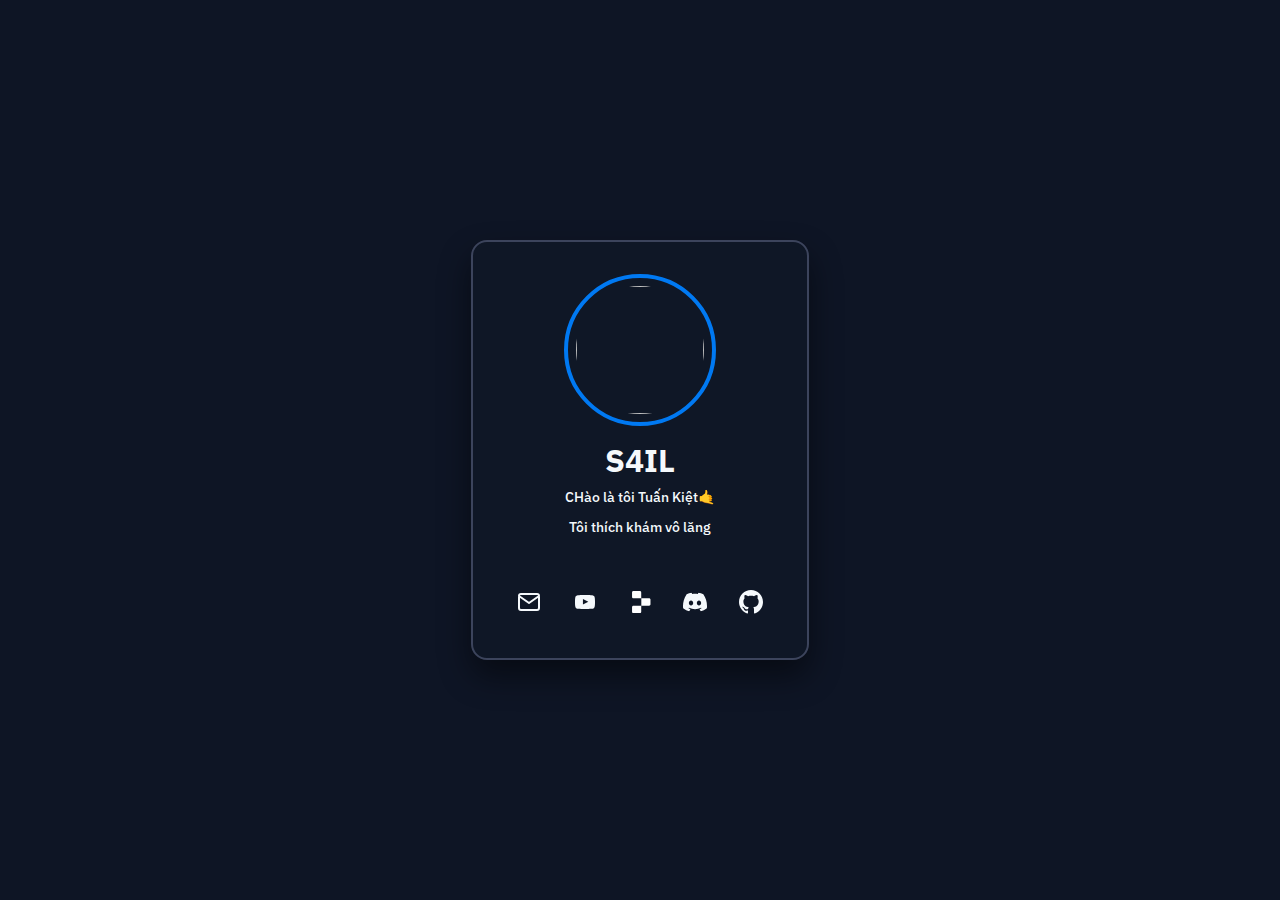
==== index.html @ efc8cc6d "first commit" ====
<!DOCTYPE html>
<html>
<head>
  <meta charset="utf-8">
  <meta name="viewport" content="width=device-width, initial-scale=1.0">
  <meta property="og:title" content="Tuấn Kiệt là một bác sĩ vô lăng"> <!-- CAN EDIT -->
  <meta property="og:image" content="/images/round-logo.png"> <!-- CAN EDIT -->
  <meta property="og:description" content="Chào, đây là web của bác sĩ Tuấn Kiệt, it is I:]"> <!-- CAN EDIT -->
  <meta name="theme-color" content="#0079F2"> <!-- CAN EDIT (use same value as the --button-primary-default variable in style.css) -->

  <meta name="description" content="Chào, đây là web của bác sĩ Tuấn Kiệt, it is I:]">
  
  <title>Tuấn Kiệt là bác sĩ vô lăng!</title>
  <link rel="shortcut icon" href="/images/round-logo.png">
  <link href="style.css" rel="stylesheet" type="text/css" />
</head>

<body>
  <div class="card">
    <div class="top">
      <div class="logo-wrapper">
        <img src="/images/round-logo.png"> <!-- CAN EDIT -->
      </div>
  
      <div class="text">
        <!-- CAN EDIT -->
        <h1>S4IL</h1>
        
        <!-- CAN EDIT -->
        <p>CHào là tôi Tuấn Kiệt🤙</p>
        <p>Tôi thích khám vô lăng<p>
      </div>
    </div>

    <!-- CAN EDIT -->
    <div class="socials">
      <a href="mailto:s4il.is.a.dev@gmail.com"> <!-- link to mail -->
        <button class="icon">
          <svg xmlns="http://www.w3.org/2000/svg" width="24" height="24" viewBox="0 0 24 24" fill="none">
<path d="M22 6C22 4.9 21.1 4 20 4H4C2.9 4 2 4.9 2 6M22 6V18C22 19.1 21.1 20 20 20H4C2.9 20 2 19.1 2 18V6M22 6L12 13L2 6" stroke="var(--text-color)" stroke-width="2" stroke-linecap="round" stroke-linejoin="round"/>
</svg>
        </button>
      </a>

      <a href="https://www.youtube.com/@-How-To-Tutorials-" target="_blank"> <!-- link to youtube -->
        <button class="icon">
        <svg xmlns="http://www.w3.org/2000/svg" width="24" height="24" viewBox="0 0 24 24" fill="none">
<path d="M21.8008 7.99951C21.8008 7.99951 21.6055 6.62061 21.0039 6.01514C20.2422 5.21826 19.3906 5.21436 19 5.16748C16.2031 4.96436 12.0039 4.96436 12.0039 4.96436H11.9961C11.9961 4.96436 7.79687 4.96436 5 5.16748C4.60938 5.21436 3.75781 5.21826 2.99609 6.01514C2.39453 6.62061 2.20312 7.99951 2.20312 7.99951C2.20312 7.99951 2 9.62061 2 11.2378V12.7534C2 14.3706 2.19922 15.9917 2.19922 15.9917C2.19922 15.9917 2.39453 17.3706 2.99219 17.9761C3.75391 18.773 4.75391 18.7456 5.19922 18.8315C6.80078 18.9839 12 19.0308 12 19.0308C12 19.0308 16.2031 19.023 19 18.8237C19.3906 18.7769 20.2422 18.773 21.0039 17.9761C21.6055 17.3706 21.8008 15.9917 21.8008 15.9917C21.8008 15.9917 22 14.3745 22 12.7534V11.2378C22 9.62061 21.8008 7.99951 21.8008 7.99951ZM9.93359 14.5933V8.97217L15.3359 11.7925L9.93359 14.5933Z" fill="var(--text-color)"/>
</svg>
        </button>
      </a>

      <a href="https://replit.com/@S4IL" target="_blank"> <!-- link to replit -->
        <button class="icon">
        <svg version="1.1" xmlns="http://www.w3.org/2000/svg" xmlns:xlink="http://www.w3.org/1999/xlink" width="21.49897" height="22.02491" viewBox="0,0,21.49897,22.02491"><g transform="translate(-229.00052,-168.98755)"><g data-paper-data="{&quot;isPaintingLayer&quot;:true}" fill-rule="nonzero" stroke="none" stroke-linecap="butt" stroke-linejoin="miter" stroke-miterlimit="10" stroke-dasharray="" stroke-dashoffset="0" style="mix-blend-mode: normal"><path d="M232.05251,170.3641c0,-0.76025 0.6163,-1.37655 1.37655,-1.37655h6.42393c0.76023,0 1.37655,0.6163 1.37655,1.37655v5.96508h-7.80049c-0.76025,0 -1.37655,-0.61633 -1.37655,-1.37655z" fill="#ffffff" stroke-width="1"/><path d="M241.32244,176.32917h7.80049c0.76023,0 1.37655,0.61633 1.37655,1.37655v4.58852c0,0.76023 -0.61633,1.37655 -1.37655,1.37655h-7.80049z" fill="#ffffff" stroke-width="1"/><path d="M232.05251,185.04737c0,-0.76023 0.6163,-1.37655 1.37655,-1.37655h7.80049v5.96508c0,0.76023 -0.61633,1.37655 -1.37655,1.37655h-6.42393c-0.76025,0 -1.37655,-0.61633 -1.37655,-1.37655z" fill="#ffffff" stroke-width="1"/><path d="M229.00052,181.36444v-1.45107h1.11621v1.45107z" fill="none" stroke-width="0"/></g></g></svg>
        </button>
      </a>

      <a href="https://discord.gg/xHFW9dejD5" target="_blank"> <!-- link to discord -->
        <button class="icon">
        <svg xmlns="http://www.w3.org/2000/svg" width="24" height="20" viewBox="0 0 24 20" fill="none">
<g clip-path="url(#clip0_2_1995)">
<path d="M20.317 2.19206C18.7873 1.47476 17.147 0.946284 15.4319 0.643604C15.4007 0.637762 15.3695 0.652361 15.3534 0.681558C15.1424 1.06502 14.9087 1.56527 14.7451 1.95847C12.9004 1.67623 11.0652 1.67623 9.25832 1.95847C9.09465 1.55653 8.85248 1.06502 8.64057 0.681558C8.62448 0.653335 8.59328 0.638736 8.56205 0.643604C6.84791 0.945317 5.20756 1.47379 3.67694 2.19206C3.66368 2.1979 3.65233 2.20764 3.64479 2.22029C0.533392 6.97077 -0.31895 11.6045 0.0991801 16.1808C0.101072 16.2031 0.11337 16.2246 0.130398 16.2382C2.18321 17.7788 4.17171 18.7142 6.12328 19.3341C6.15451 19.3438 6.18761 19.3322 6.20748 19.3059C6.66913 18.6616 7.08064 17.9823 7.43348 17.2679C7.4543 17.226 7.43442 17.1764 7.39186 17.1598C6.73913 16.9068 6.1176 16.5983 5.51973 16.2479C5.47244 16.2197 5.46865 16.1506 5.51216 16.1175C5.63797 16.0211 5.76382 15.9209 5.88395 15.8197C5.90569 15.8012 5.93598 15.7973 5.96153 15.8089C9.88928 17.6416 14.1415 17.6416 18.023 15.8089C18.0485 15.7963 18.0788 15.8002 18.1015 15.8187C18.2216 15.9199 18.3475 16.0211 18.4742 16.1175C18.5177 16.1506 18.5149 16.2197 18.4676 16.2479C17.8697 16.6051 17.2482 16.9068 16.5945 17.1589C16.552 17.1754 16.533 17.226 16.5538 17.2679C16.9143 17.9813 17.3258 18.6606 17.7789 19.3049C17.7978 19.3322 17.8319 19.3438 17.8631 19.3341C19.8241 18.7142 21.8126 17.7788 23.8654 16.2382C23.8834 16.2246 23.8948 16.2041 23.8967 16.1817C24.3971 10.8911 23.0585 6.29534 20.3482 2.22125C20.3416 2.20764 20.3303 2.1979 20.317 2.19206ZM8.02002 13.3943C6.8375 13.3943 5.86313 12.2848 5.86313 10.9222C5.86313 9.55964 6.8186 8.45014 8.02002 8.45014C9.23087 8.45014 10.1958 9.56938 10.1769 10.9222C10.1769 12.2848 9.22141 13.3943 8.02002 13.3943ZM15.9947 13.3943C14.8123 13.3943 13.8379 12.2848 13.8379 10.9222C13.8379 9.55964 14.7933 8.45014 15.9947 8.45014C17.2056 8.45014 18.1705 9.56938 18.1516 10.9222C18.1516 12.2848 17.2056 13.3943 15.9947 13.3943Z" fill="var(--text-color)"/>
</g>
<defs>
<clipPath id="clip0_2_1995">
<rect width="24" height="19" fill="white" transform="translate(0 0.5)"/>
</clipPath>
</defs>
</svg>
        </button>
      </a>

      <a href="https://github.com/S4IL21" target="_blank"> <!-- link to github -->
        <button class="icon">
         <svg preserveAspectRatio="xMidYMin" width="24" height="24" viewBox="0 0 24 24" fill="var(--text-color)" aria-hidden="true" class="css-1b8e0pq" style="vertical-align: middle;"><path fill-rule="evenodd" clip-rule="evenodd" d="M12 0C5.37 0 0 5.37 0 12C0 17.31 3.435 21.795 8.205 23.385C8.805 23.49 9.03 23.13 9.03 22.815C9.03 22.53 9.015 21.585 9.015 20.58C6 21.135 5.22 19.845 4.98 19.17C4.845 18.825 4.26 17.76 3.75 17.475C3.33 17.25 2.73 16.695 3.735 16.68C4.68 16.665 5.355 17.55 5.58 17.91C6.66 19.725 8.385 19.215 9.075 18.9C9.18 18.12 9.495 17.595 9.84 17.295C7.17 16.995 4.38 15.96 4.38 11.37C4.38 10.065 4.845 8.985 5.61 8.145C5.49 7.845 5.07 6.615 5.73 4.965C5.73 4.965 6.735 4.65 9.03 6.195C9.99 5.925 11.01 5.79 12.03 5.79C13.05 5.79 14.07 5.925 15.03 6.195C17.325 4.635 18.33 4.965 18.33 4.965C18.99 6.615 18.57 7.845 18.45 8.145C19.215 8.985 19.68 10.05 19.68 11.37C19.68 15.975 16.875 16.995 14.205 17.295C14.64 17.67 15.015 18.39 15.015 19.515C15.015 21.12 15 22.41 15 22.815C15 23.13 15.225 23.505 15.825 23.385C18.2072 22.5808 20.2773 21.0498 21.7438 19.0074C23.2103 16.9651 23.9994 14.5143 24 12C24 5.37 18.63 0 12 0Z"></path></svg>
        </button>
      </a>
    </div>

    <!-- CAN EDIT -->
    <!-- <div class="buttons">
      <a href="/creations/"> 
        <button class="primary">My Creations</button>
      </a>

      <a href="/socials/">
        <button>My Socials</button>
      </a>
      
      <a href="/more/">
        <button>More...</button>
      </a>
    </div>       
  </div> -->

  <script src="script.js"></script>
</body>
</html>
---- style.css ----
@import url('https://fonts.googleapis.com/css2?family=IBM+Plex+Sans:wght@500&display=swap');

/* CAN EDIT */
:root {
  /* background color of the page (only shows up if you don't use a background image */
  --page-background: #0E1525;

  /* styles related to the card */
  --card-background: #0F1726;
  --card-outline: #3C445C;
  --card-shadow: 0px 16px 32px rgba(2, 2, 3, 0.48);
  --card-shadow-hover: 0px 16px 32px rgba(2, 2, 3, 0.64);
  
  /* styles related to text */
  /* font family of text you can go to https://fonts.google.com/ to import a different font if you want */ 
  --font-family: 'IBM Plex Sans', sans-serif;
  --text-color: #F5F9FC;

  /* styles related to buttons */
  --button-primary-default: #0079F2;
  --button-primary-hover: #0053A6;
  --button-primary-active: #004182;
  
  --button-secondary-default: #2B3245;
  --button-secondary-hover: #3C445C;
  --button-secondary-active: #4E5569;
}

* {
  margin: 0;
  padding: 0;
}
  
html, body {
  width: 100%;
  height: 100%;
  background-color: var(--page-background);
  background-image: url("backgroundImage.png");
  background-size: cover;
  background-repeat: no-repeat;
  font-family: var(--font-family);
  font-weight: 500;
  color: var(--text-color);
  display: flex;
  justify-content: center;
  align-items: center;
}

h1 {
  font-size: 32px;
  line-height: 36px;
  text-align: center;
}

p {
  font-size: 14px;
  line-height: 22px;
  text-align: center;
}

a {
  text-decoration: none;   
}

.card {
  background: var(--card-background);
  border: 2px solid var(--card-outline);
  border-radius: 16px;
  box-shadow: var(--card-shadow);
  display: flex;
  flex-direction: column;
  align-items: center;
  justify-content: center;
  gap: 32px;
  padding: 32px;
  transition: transform 0.3s cubic-bezier(0.175, 0.885, 0.32, 1.275); 
  max-width: 400px;
}

.card:hover {
  transform: scale(1.05);
  box-shadow: var(--card-shadow-hover);
}

.card .top {
  display: flex;
  flex-direction: column;
  align-items: center;
  justify-content: center;
  gap: 16px;
}

.card .top .logo-wrapper {
  display: flex;
  justify-content: center;
  align-items: center;
  padding: 8px;
  border-radius: 50%;
  border: 4px solid var(--button-primary-default);
}

.card .top .logo-wrapper img {
  width: 128px;
  height: 128px;
  border-radius: 50%;
}

.card .top .text {
  display: flex;
  flex-direction: column;
  gap: 8px;
  align-items: center;
}

.card .top .text h4 {
  max-width: 352px;
}

.card .socials {
  display: flex;
  gap: 8px;
  align-items: center;
  flex-wrap: wrap;
  justify-content: center;
}

.card .buttons {
  display: flex;
  flex-direction: column;
  gap: 16px;
  width: 100%;
}

.card button {
  background: var(--button-secondary-default);
  color: var(--text-color);
  font-family: var(--font-family);
  border: none;
  border-radius: 20px;
  padding: 12px;
  font-size: 16px;
  line-height: 16px;
  font-weight: 500;
  cursor: pointer;
  width: 100%;
  display: flex;
  justify-content: center;
  align-items: center;
  transition: 120ms ease-out;
}
.card button.icon {
  background: transparent;
  border-radius: 50%;
  width: auto;
}

.card button.primary {
  background: var(--button-primary-default);
}

.card button:hover {
  background: var(--button-secondary-hover);
}

.card button.primary:hover {
  background: var(--button-primary-hover);
}

.card button:active {
  background: var(--button-secondary-active);
}

.card button.primary:active {
  background: var(--button-primary-active);
}


@media only screen and (max-height: 700px) {
  .card {
    transform: scale(0.8);
  }

  .card:hover {
    transform: scale(0.85);
  }
}

@media only screen and (max-width: 500px) {
  .card {
    width: 90%;
  }
}
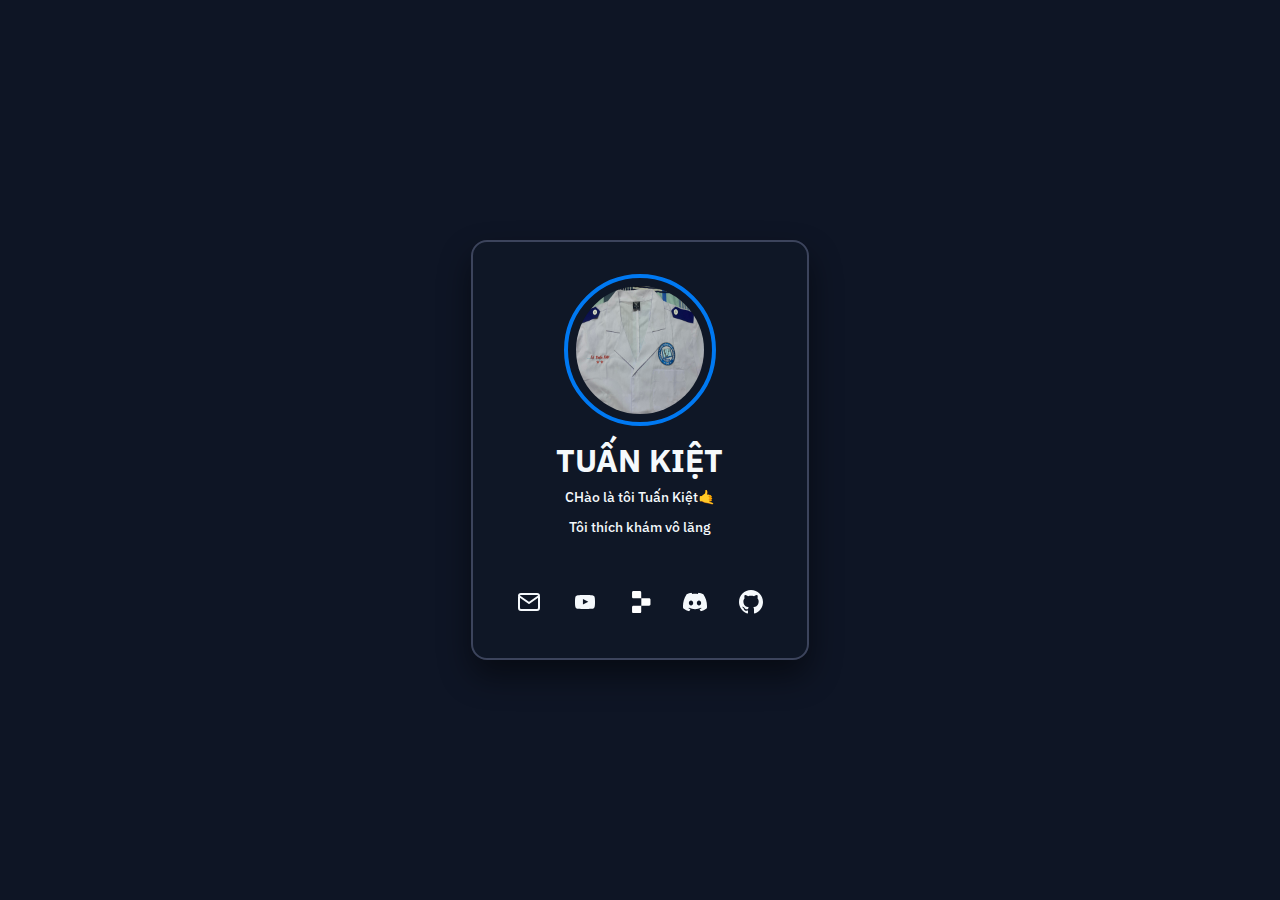
==== commit 4726a742: "fix a bit" ====
--- a/index.html
+++ b/index.html
@@ -4,14 +4,14 @@
   <meta charset="utf-8">
   <meta name="viewport" content="width=device-width, initial-scale=1.0">
   <meta property="og:title" content="Tuấn Kiệt là một bác sĩ vô lăng"> <!-- CAN EDIT -->
-  <meta property="og:image" content="/images/round-logo.png"> <!-- CAN EDIT -->
+  <meta property="og:image" content="/images/round-logo.jpg"> <!-- CAN EDIT -->
   <meta property="og:description" content="Chào, đây là web của bác sĩ Tuấn Kiệt, it is I:]"> <!-- CAN EDIT -->
   <meta name="theme-color" content="#0079F2"> <!-- CAN EDIT (use same value as the --button-primary-default variable in style.css) -->
 
   <meta name="description" content="Chào, đây là web của bác sĩ Tuấn Kiệt, it is I:]">
   
   <title>Tuấn Kiệt là bác sĩ vô lăng!</title>
-  <link rel="shortcut icon" href="/images/round-logo.png">
+  <link rel="shortcut icon" href="/images/round-logo.jpg">
   <link href="style.css" rel="stylesheet" type="text/css" />
 </head>
 
@@ -19,12 +19,12 @@
   <div class="card">
     <div class="top">
       <div class="logo-wrapper">
-        <img src="/images/round-logo.png"> <!-- CAN EDIT -->
+        <img src="/images/round-logo.jpg"> <!-- CAN EDIT -->
       </div>
   
       <div class="text">
         <!-- CAN EDIT -->
-        <h1>S4IL</h1>
+        <h1>TUẤN KIỆT</h1>
         
         <!-- CAN EDIT -->
         <p>CHào là tôi Tuấn Kiệt🤙</p>
@@ -50,13 +50,13 @@
         </button>
       </a>
 
-      <a href="https://replit.com/@S4IL" target="_blank"> <!-- link to replit -->
+      <a href="https://www.facebook.com/jaki.lykiet" target="_blank"> <!-- link to replit -->
         <button class="icon">
         <svg version="1.1" xmlns="http://www.w3.org/2000/svg" xmlns:xlink="http://www.w3.org/1999/xlink" width="21.49897" height="22.02491" viewBox="0,0,21.49897,22.02491"><g transform="translate(-229.00052,-168.98755)"><g data-paper-data="{&quot;isPaintingLayer&quot;:true}" fill-rule="nonzero" stroke="none" stroke-linecap="butt" stroke-linejoin="miter" stroke-miterlimit="10" stroke-dasharray="" stroke-dashoffset="0" style="mix-blend-mode: normal"><path d="M232.05251,170.3641c0,-0.76025 0.6163,-1.37655 1.37655,-1.37655h6.42393c0.76023,0 1.37655,0.6163 1.37655,1.37655v5.96508h-7.80049c-0.76025,0 -1.37655,-0.61633 -1.37655,-1.37655z" fill="#ffffff" stroke-width="1"/><path d="M241.32244,176.32917h7.80049c0.76023,0 1.37655,0.61633 1.37655,1.37655v4.58852c0,0.76023 -0.61633,1.37655 -1.37655,1.37655h-7.80049z" fill="#ffffff" stroke-width="1"/><path d="M232.05251,185.04737c0,-0.76023 0.6163,-1.37655 1.37655,-1.37655h7.80049v5.96508c0,0.76023 -0.61633,1.37655 -1.37655,1.37655h-6.42393c-0.76025,0 -1.37655,-0.61633 -1.37655,-1.37655z" fill="#ffffff" stroke-width="1"/><path d="M229.00052,181.36444v-1.45107h1.11621v1.45107z" fill="none" stroke-width="0"/></g></g></svg>
         </button>
       </a>
 
-      <a href="https://discord.gg/xHFW9dejD5" target="_blank"> <!-- link to discord -->
+      <a href="https://www.facebook.com/jaki.lykiet" target="_blank"> <!-- link to discord -->
         <button class="icon">
         <svg xmlns="http://www.w3.org/2000/svg" width="24" height="20" viewBox="0 0 24 20" fill="none">
 <g clip-path="url(#clip0_2_1995)">
@@ -71,7 +71,7 @@
         </button>
       </a>
 
-      <a href="https://github.com/S4IL21" target="_blank"> <!-- link to github -->
+      <a href="https://github.com/harrytien107" target="_blank"> <!-- link to github -->
         <button class="icon">
          <svg preserveAspectRatio="xMidYMin" width="24" height="24" viewBox="0 0 24 24" fill="var(--text-color)" aria-hidden="true" class="css-1b8e0pq" style="vertical-align: middle;"><path fill-rule="evenodd" clip-rule="evenodd" d="M12 0C5.37 0 0 5.37 0 12C0 17.31 3.435 21.795 8.205 23.385C8.805 23.49 9.03 23.13 9.03 22.815C9.03 22.53 9.015 21.585 9.015 20.58C6 21.135 5.22 19.845 4.98 19.17C4.845 18.825 4.26 17.76 3.75 17.475C3.33 17.25 2.73 16.695 3.735 16.68C4.68 16.665 5.355 17.55 5.58 17.91C6.66 19.725 8.385 19.215 9.075 18.9C9.18 18.12 9.495 17.595 9.84 17.295C7.17 16.995 4.38 15.96 4.38 11.37C4.38 10.065 4.845 8.985 5.61 8.145C5.49 7.845 5.07 6.615 5.73 4.965C5.73 4.965 6.735 4.65 9.03 6.195C9.99 5.925 11.01 5.79 12.03 5.79C13.05 5.79 14.07 5.925 15.03 6.195C17.325 4.635 18.33 4.965 18.33 4.965C18.99 6.615 18.57 7.845 18.45 8.145C19.215 8.985 19.68 10.05 19.68 11.37C19.68 15.975 16.875 16.995 14.205 17.295C14.64 17.67 15.015 18.39 15.015 19.515C15.015 21.12 15 22.41 15 22.815C15 23.13 15.225 23.505 15.825 23.385C18.2072 22.5808 20.2773 21.0498 21.7438 19.0074C23.2103 16.9651 23.9994 14.5143 24 12C24 5.37 18.63 0 12 0Z"></path></svg>
         </button>
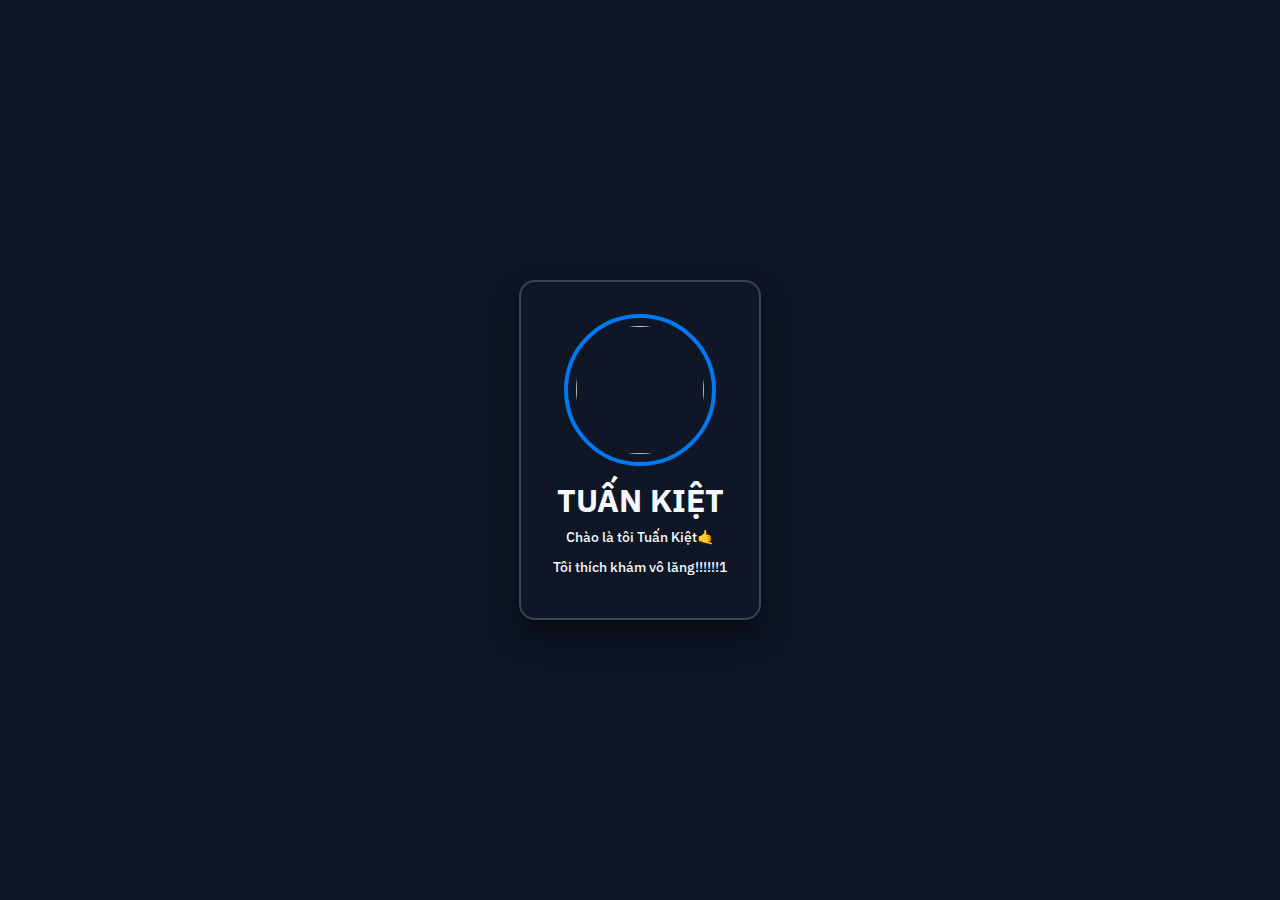
==== commit 41a777a3: "fix image" ====
--- a/index.html
+++ b/index.html
@@ -4,14 +4,14 @@
   <meta charset="utf-8">
   <meta name="viewport" content="width=device-width, initial-scale=1.0">
   <meta property="og:title" content="Tuấn Kiệt là một bác sĩ vô lăng"> <!-- CAN EDIT -->
-  <meta property="og:image" content="/images/round-logo.jpg"> <!-- CAN EDIT -->
+  <meta property="og:image" content="/images/round-logo.png"> <!-- CAN EDIT -->
   <meta property="og:description" content="Chào, đây là web của bác sĩ Tuấn Kiệt, it is I:]"> <!-- CAN EDIT -->
   <meta name="theme-color" content="#0079F2"> <!-- CAN EDIT (use same value as the --button-primary-default variable in style.css) -->
 
   <meta name="description" content="Chào, đây là web của bác sĩ Tuấn Kiệt, it is I:]">
   
   <title>Tuấn Kiệt là bác sĩ vô lăng!</title>
-  <link rel="shortcut icon" href="/images/round-logo.jpg">
+  <link rel="shortcut icon" href="/images/round-logo.png">
   <link href="style.css" rel="stylesheet" type="text/css" />
 </head>
 
@@ -19,7 +19,7 @@
   <div class="card">
     <div class="top">
       <div class="logo-wrapper">
-        <img src="/images/round-logo.jpg"> <!-- CAN EDIT -->
+        <img src="/images/round-logo.png"> <!-- CAN EDIT -->
       </div>
   
       <div class="text">
@@ -27,14 +27,14 @@
         <h1>TUẤN KIỆT</h1>
         
         <!-- CAN EDIT -->
-        <p>CHào là tôi Tuấn Kiệt🤙</p>
-        <p>Tôi thích khám vô lăng<p>
+        <p>Chào là tôi Tuấn Kiệt🤙</p>
+        <p>Tôi thích khám vô lăng!!!!!!1<p>
       </div>
     </div>
 
     <!-- CAN EDIT -->
-    <div class="socials">
-      <a href="mailto:s4il.is.a.dev@gmail.com"> <!-- link to mail -->
+    <!-- <div class="socials">
+      <a href="mailto:s4il.is.a.dev@gmail.com"> 
         <button class="icon">
           <svg xmlns="http://www.w3.org/2000/svg" width="24" height="24" viewBox="0 0 24 24" fill="none">
 <path d="M22 6C22 4.9 21.1 4 20 4H4C2.9 4 2 4.9 2 6M22 6V18C22 19.1 21.1 20 20 20H4C2.9 20 2 19.1 2 18V6M22 6L12 13L2 6" stroke="var(--text-color)" stroke-width="2" stroke-linecap="round" stroke-linejoin="round"/>
@@ -42,7 +42,7 @@
         </button>
       </a>
 
-      <a href="https://www.youtube.com/@-How-To-Tutorials-" target="_blank"> <!-- link to youtube -->
+      <a href="https://www.youtube.com/@-How-To-Tutorials-" target="_blank"> 
         <button class="icon">
         <svg xmlns="http://www.w3.org/2000/svg" width="24" height="24" viewBox="0 0 24 24" fill="none">
 <path d="M21.8008 7.99951C21.8008 7.99951 21.6055 6.62061 21.0039 6.01514C20.2422 5.21826 19.3906 5.21436 19 5.16748C16.2031 4.96436 12.0039 4.96436 12.0039 4.96436H11.9961C11.9961 4.96436 7.79687 4.96436 5 5.16748C4.60938 5.21436 3.75781 5.21826 2.99609 6.01514C2.39453 6.62061 2.20312 7.99951 2.20312 7.99951C2.20312 7.99951 2 9.62061 2 11.2378V12.7534C2 14.3706 2.19922 15.9917 2.19922 15.9917C2.19922 15.9917 2.39453 17.3706 2.99219 17.9761C3.75391 18.773 4.75391 18.7456 5.19922 18.8315C6.80078 18.9839 12 19.0308 12 19.0308C12 19.0308 16.2031 19.023 19 18.8237C19.3906 18.7769 20.2422 18.773 21.0039 17.9761C21.6055 17.3706 21.8008 15.9917 21.8008 15.9917C21.8008 15.9917 22 14.3745 22 12.7534V11.2378C22 9.62061 21.8008 7.99951 21.8008 7.99951ZM9.93359 14.5933V8.97217L15.3359 11.7925L9.93359 14.5933Z" fill="var(--text-color)"/>
@@ -50,13 +50,13 @@
         </button>
       </a>
 
-      <a href="https://www.facebook.com/jaki.lykiet" target="_blank"> <!-- link to replit -->
+      <a href="https://www.facebook.com/jaki.lykiet" target="_blank"> 
         <button class="icon">
         <svg version="1.1" xmlns="http://www.w3.org/2000/svg" xmlns:xlink="http://www.w3.org/1999/xlink" width="21.49897" height="22.02491" viewBox="0,0,21.49897,22.02491"><g transform="translate(-229.00052,-168.98755)"><g data-paper-data="{&quot;isPaintingLayer&quot;:true}" fill-rule="nonzero" stroke="none" stroke-linecap="butt" stroke-linejoin="miter" stroke-miterlimit="10" stroke-dasharray="" stroke-dashoffset="0" style="mix-blend-mode: normal"><path d="M232.05251,170.3641c0,-0.76025 0.6163,-1.37655 1.37655,-1.37655h6.42393c0.76023,0 1.37655,0.6163 1.37655,1.37655v5.96508h-7.80049c-0.76025,0 -1.37655,-0.61633 -1.37655,-1.37655z" fill="#ffffff" stroke-width="1"/><path d="M241.32244,176.32917h7.80049c0.76023,0 1.37655,0.61633 1.37655,1.37655v4.58852c0,0.76023 -0.61633,1.37655 -1.37655,1.37655h-7.80049z" fill="#ffffff" stroke-width="1"/><path d="M232.05251,185.04737c0,-0.76023 0.6163,-1.37655 1.37655,-1.37655h7.80049v5.96508c0,0.76023 -0.61633,1.37655 -1.37655,1.37655h-6.42393c-0.76025,0 -1.37655,-0.61633 -1.37655,-1.37655z" fill="#ffffff" stroke-width="1"/><path d="M229.00052,181.36444v-1.45107h1.11621v1.45107z" fill="none" stroke-width="0"/></g></g></svg>
         </button>
       </a>
 
-      <a href="https://www.facebook.com/jaki.lykiet" target="_blank"> <!-- link to discord -->
+      <a href="https://www.facebook.com/jaki.lykiet" target="_blank"> 
         <button class="icon">
         <svg xmlns="http://www.w3.org/2000/svg" width="24" height="20" viewBox="0 0 24 20" fill="none">
 <g clip-path="url(#clip0_2_1995)">
@@ -71,12 +71,12 @@
         </button>
       </a>
 
-      <a href="https://github.com/harrytien107" target="_blank"> <!-- link to github -->
+      <a href="https://github.com/harrytien107" target="_blank"> 
         <button class="icon">
          <svg preserveAspectRatio="xMidYMin" width="24" height="24" viewBox="0 0 24 24" fill="var(--text-color)" aria-hidden="true" class="css-1b8e0pq" style="vertical-align: middle;"><path fill-rule="evenodd" clip-rule="evenodd" d="M12 0C5.37 0 0 5.37 0 12C0 17.31 3.435 21.795 8.205 23.385C8.805 23.49 9.03 23.13 9.03 22.815C9.03 22.53 9.015 21.585 9.015 20.58C6 21.135 5.22 19.845 4.98 19.17C4.845 18.825 4.26 17.76 3.75 17.475C3.33 17.25 2.73 16.695 3.735 16.68C4.68 16.665 5.355 17.55 5.58 17.91C6.66 19.725 8.385 19.215 9.075 18.9C9.18 18.12 9.495 17.595 9.84 17.295C7.17 16.995 4.38 15.96 4.38 11.37C4.38 10.065 4.845 8.985 5.61 8.145C5.49 7.845 5.07 6.615 5.73 4.965C5.73 4.965 6.735 4.65 9.03 6.195C9.99 5.925 11.01 5.79 12.03 5.79C13.05 5.79 14.07 5.925 15.03 6.195C17.325 4.635 18.33 4.965 18.33 4.965C18.99 6.615 18.57 7.845 18.45 8.145C19.215 8.985 19.68 10.05 19.68 11.37C19.68 15.975 16.875 16.995 14.205 17.295C14.64 17.67 15.015 18.39 15.015 19.515C15.015 21.12 15 22.41 15 22.815C15 23.13 15.225 23.505 15.825 23.385C18.2072 22.5808 20.2773 21.0498 21.7438 19.0074C23.2103 16.9651 23.9994 14.5143 24 12C24 5.37 18.63 0 12 0Z"></path></svg>
         </button>
       </a>
-    </div>
+    </div> -->
 
     <!-- CAN EDIT -->
     <!-- <div class="buttons">
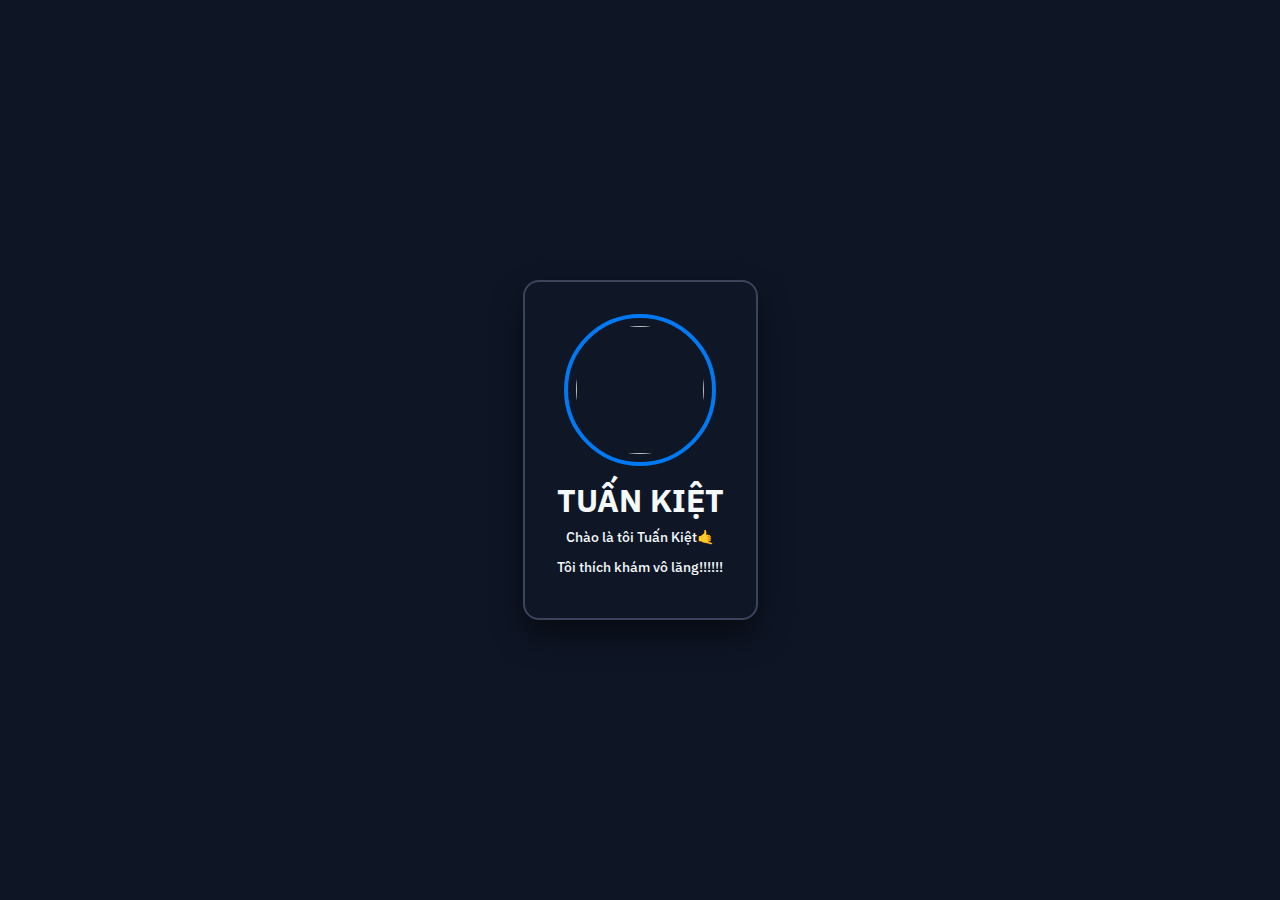
==== commit 83a30c7a: "fix image" ====
--- a/index.html
+++ b/index.html
@@ -28,7 +28,7 @@
         
         <!-- CAN EDIT -->
         <p>Chào là tôi Tuấn Kiệt🤙</p>
-        <p>Tôi thích khám vô lăng!!!!!!1<p>
+        <p>Tôi thích khám vô lăng!!!!!!<p>
       </div>
     </div>
 
